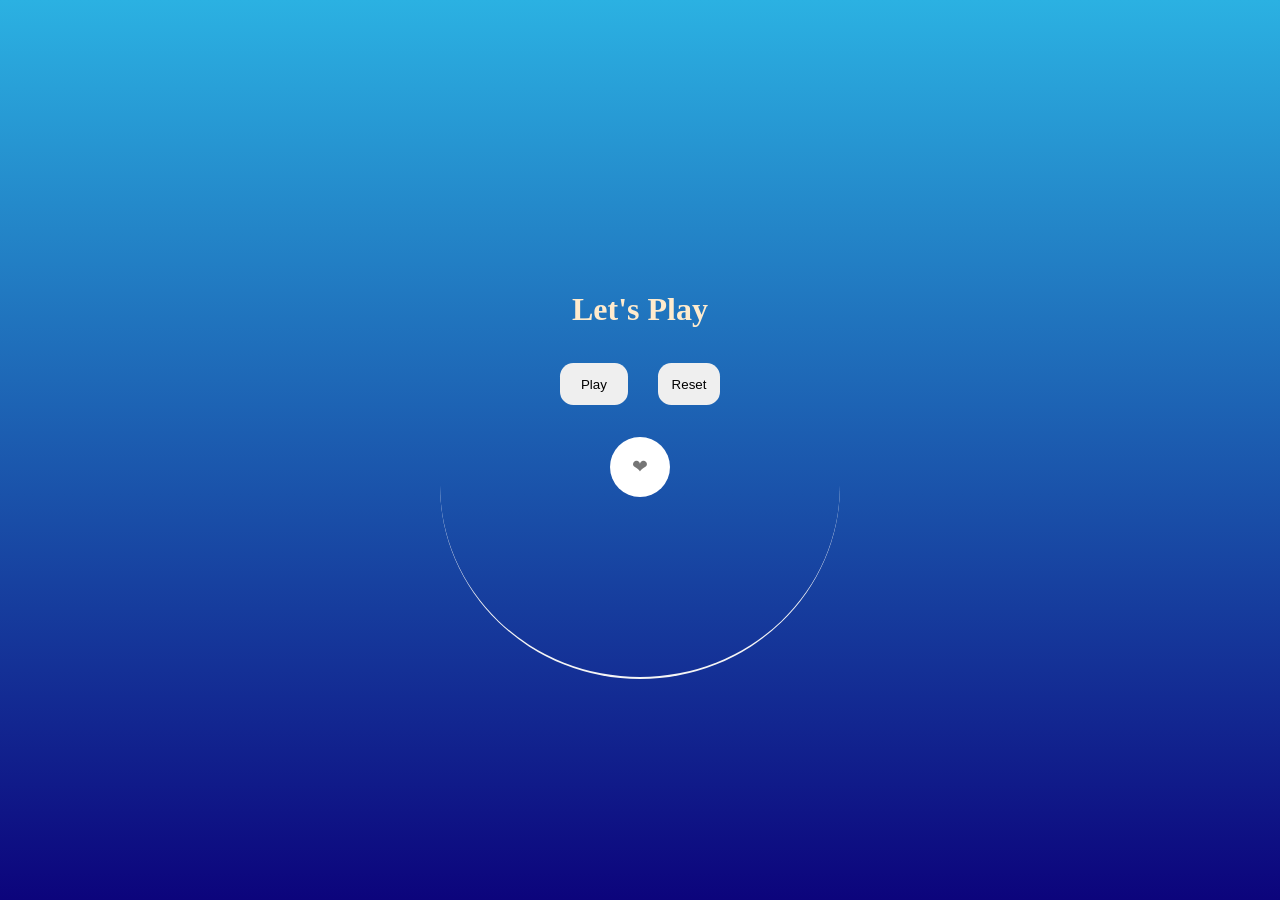
==== ticToe.html @ c7ca05dc "Add files via upload" ====
<!DOCTYPE html>
<html lang="en">

    <head>
        <meta charset="UTF-8">
        <meta name="viewport" content="width=device-width, initial-scale=1.0">
        <link rel="stylesheet" href="ticToe.css" />
        <link rel="stylesheet" href="bubble_animation.css">
        <title>TicTacToe</title>
        <script
            src="https://ajax.googleapis.com/ajax/libs/jquery/3.7.1/jquery.min.js"></script>
    </head>

    <body>
        <div class="wrap">
            <div class="circle"><span class="dot"></span></div>
            <div class="circle"><span class="dot"></span></div>
            <div class="circle"><span class="dot"></span></div>
            <div class="circle"><span class="dot"></span></div>
            <div class="circle"><span class="dot"></span></div>
            <div class="circle"><span class="dot"></span></div>
            <div class="circle"><span class="dot"></span></div>
            <div class="circle"><span class="dot"></span></div>
            <div class="circle"><span class="dot"></span></div>
            <div class="circle"><span class="dot"></span></div>
            <div class="circle"><span class="dot"></span></div>
            <div class="circle"><span class="dot"></span></div>
            <div class="circle"><span class="dot"></span></div>
            <div class="circle"><span class="dot"></span></div>
            <div class="circle"><span class="dot"></span></div>
            <div class="circle"><span class="dot"></span></div>
            <div class="circle"><span class="dot"></span></div>
        </div>
        <div class="action">
            <form action id="form">
                <h1 style="color:blanchedalmond">Let's Play</h1>
                <input type="submit" value="  Play  ">
                <input type="reset" value="Reset"><br>
                <input type="number" id="key" min="1" name="k-value"
                    placeholder="&#10084;" />
            </form>
            <div class="box" id="box">
            </div>
            <button id="reset">Reset</button>
        </div>
        <script src="../javascript/new_main.js" async></script>
        <script src="../javascript/onTouchAnim.js" async></script>
    </body>

</html>
<!-- This game page is created by Priyanshu Kumar, special thanks to Karan Wadhwa in solving condition check problem and providing relevant algorithm.  -->
---- ticToe.css ----
* {
    box-sizing: border-box;
}


html {
    font-size: 100%;
    width: 100%;
    height: auto;
    min-height: 100%;
    margin: 0;
    background: linear-gradient(180deg, rgb(43, 177, 226), rgb(12, 4, 124));
    background-repeat: no-repeat;
    background-size: cover;

}

/* body {
    background: linear-gradient(180deg, #04fafd, 5%, #119dff, 50%, #030423);
} */

.box {
    /* --letSize: 97vw; */
    width: 97vw;
    height: 97vw;
    max-width: 700px;
    max-height: 700px;
    margin: auto;
    padding: 1em;
    padding: auto;

    box-shadow: 0 0 6px 6px #d2d2d2;
    border-radius: 1em;
    /* display: flex; */
    /* flex-wrap: wrap; */
    user-select: none;
    display: none;
    /* font-size: calc(var(--letSize)/4); */
    /* font-size: 1em; */
    overflow-y: scroll;
    position: relative;
}

.box::-webkit-scrollbar {
    display: none;
}

@media only screen and (max-width:570px) {
    .box {
        width: 100vw;
        height: 100vw;
        max-width: 100%;
    }
}

.cell {
    /* --size: ; the size will be defined by js*/

    width: calc(var(--size));
    height: calc(var(--size));
    border-radius: calc(var(--size));
    display: inline-block;
    margin: 0;
    /* background: radial-gradient(rgb(8, 8, 241), rgb(5, 5, 116)); */
    background: linear-gradient(240deg, rgb(8, 8, 101), rgb(11, 11, 241), rgb(4, 4, 0));

    text-align: center;
    /* font-size: calc(var(--size)*18); */
    /* font-size: 1em; */
    vertical-align: middle;
    padding: auto;
    border: 2px solid white;
    color: aliceblue;
    font-size: calc(var(--font_size));
    font-weight: bold;
    font-family: Arial, Helvetica, sans-serif;
    /* font-family: 'Lucida Sans', 'Lucida Sans Regular', 'Lucida Grande', 'Lucida Sans Unicode', Geneva, Verdana, sans-serif; */

}

/* 
@keyframes font {
    from {
        font-size: 0px;
    }

    to {
        font-size: calc(var(--font_size));
    }
}

/* .cell:focus,
.cell:active,
.cell:hover  */
.cell {
    animation: font 1s linear 0s;
    animation-fill-mode: forwards;
}

button {
    display: none;
    margin: 2rem auto;
    padding: 2rem;
    border-radius: 50%;
    user-select: none;
    font-size: larger;
    font-weight: bold;
    color: rgb(4, 4, 177);
    border: none;
    transition: transform 1s ease-out 0s, color 0.5s ease-in 0s;
}

button:hover,
button:focus {
    background: radial-gradient(rgb(15, 41, 209), rgb(2, 4, 18));
    color: white;
    box-shadow: 0 0 4px 2px;
    transform: scale(1.5);
}

.action {
    padding: auto;
    text-align: center;
    position: relative;
    top: 30vh;
}

/*Touch Animations*/
.touch {
    width: 1px;
    height: 1px;
    border-radius: 50%;
    background: radial-gradient(transparent, rgba(245, 244, 247, 0.5));
    position: fixed;
    animation: ontouch 1.5s linear 1;
}

@keyframes ontouch {
    from {
        transform: scale(0);
        opacity: 0;
    }

    to {
        transform: scale(90);
        opacity: 1;
    }
}

input {
    padding: 1em;
    min-height: 40px;
    border-radius: 1em;
    border: none;
    display: inline-block;
    margin: 1em;
}

input[type='number'] {
    width: 60px;
    height: 60px;
    border-radius: 30px;
    /* max-width: 600px; */
    text-align: center;
    padding: .5em;
    font-family: 'Times New Roman', Times, serif;
    font-size: larger;

}

input[type='number']:hover {
    animation: rot 4s linear 0s infinite;
}

/* Chrome, Safari, Edge, Opera */
input::-webkit-outer-spin-button,
input::-webkit-inner-spin-button {
    -webkit-appearance: none;
    margin: 0;
}

input:focus {
    outline: none;
    /* transform: rotateZ(45deg); */
}

input:hover {
    box-shadow: 0px 0px 4px 4px #d2d2d2;
}

form {
    max-width: 400px;
    margin: auto;
    border-bottom: 2px solid whitesmoke;
    border-radius: 70%;
    padding-bottom: 10em;
}

@keyframes rot {
    from {
        transform: rotate(0deg) rotateY(0deg);
    }

    to {
        transform: rotate(360deg) rotateY(360deg);
    }
}
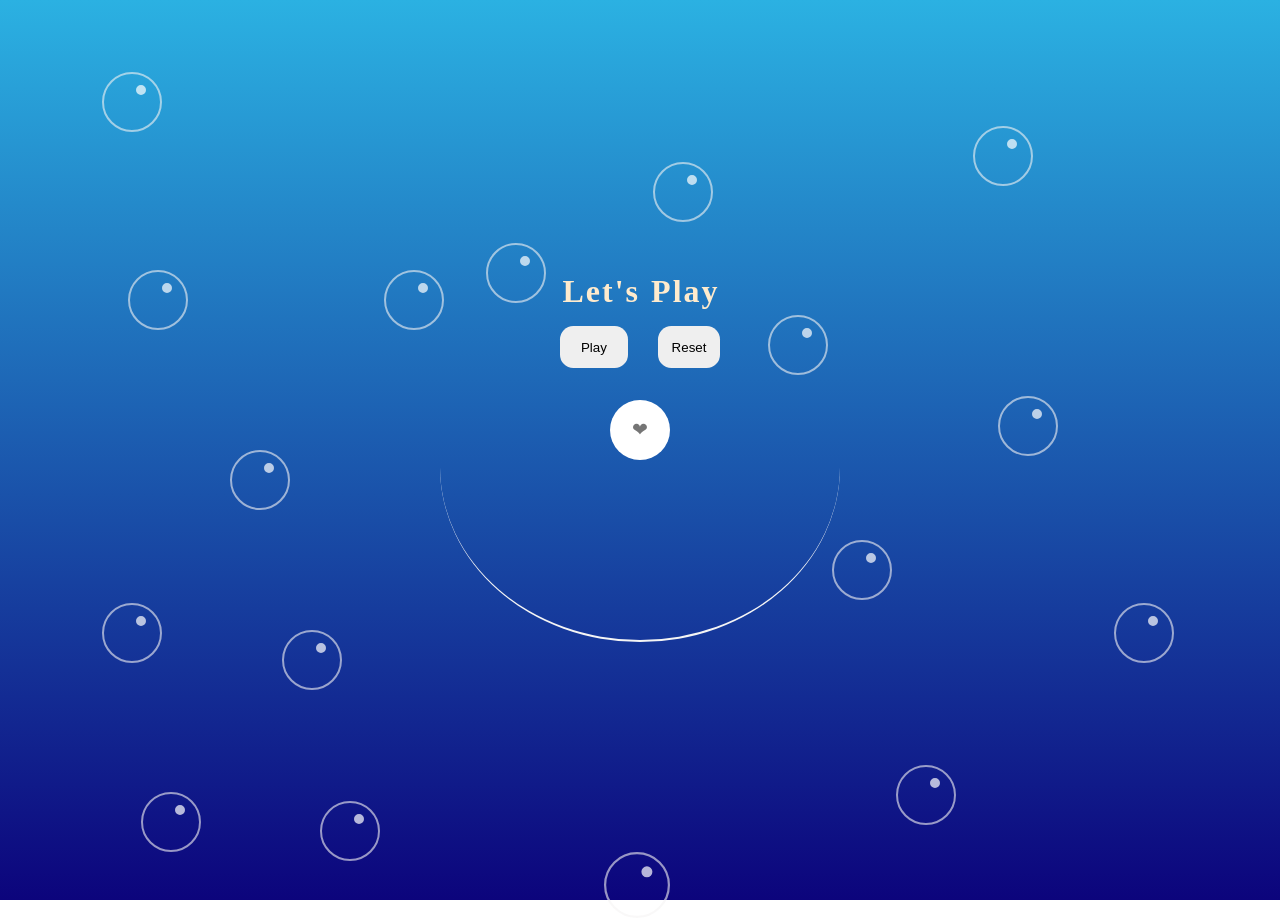
==== commit 713c455b: "new files" ====
--- a/ticToe.html
+++ b/ticToe.html
@@ -5,7 +5,7 @@
         <meta charset="UTF-8">
         <meta name="viewport" content="width=device-width, initial-scale=1.0">
         <link rel="stylesheet" href="ticToe.css" />
-        <link rel="stylesheet" href="bubble_animation.css">
+        <link rel="stylesheet" href="bubble_anim.css">
         <title>TicTacToe</title>
         <script
             src="https://ajax.googleapis.com/ajax/libs/jquery/3.7.1/jquery.min.js"></script>
@@ -32,19 +32,41 @@
             <div class="circle"><span class="dot"></span></div>
         </div>
         <div class="action">
-            <form action id="form">
-                <h1 style="color:blanchedalmond">Let's Play</h1>
-                <input type="submit" value="  Play  ">
-                <input type="reset" value="Reset"><br>
-                <input type="number" id="key" min="1" name="k-value"
+            <form id="form">
+                <h1 style="color:blanchedalmond">
+                    <span class="bounce"
+                        style="animation-delay: 0s;animation-duration: 3.5s;">L</span>
+                    <span class="bounce"
+                        style="animation-delay: 1s;animation-duration: 3s;">e</span>
+                    <span class="bounce"
+                        style="animation-delay: 2s; animation-duration: 3s;">t</span>
+                    <span class="bounce"
+                        style="animation-delay: 3s; animation-duration: 3s;">'</span>
+                    <span class="bounce"
+                        style="animation-delay: 4s; animation-duration: 3s;">s</span>
+                    <span class="bounce">&ThickSpace;</span>
+                    <span class="bounce"
+                        style="animation-delay: 5s; animation-duration: 4s;">P</span>
+                    <span class="bounce"
+                        style="animation-delay: 6s; animation-duration: 3s;">l</span>
+                    <span class="bounce"
+                        style="animation-delay: 7s; animation-duration: 2s;">a</span>
+                    <span class="bounce"
+                        style="animation-delay: 8s; animation-duration: 1s;">y</span>
+                </h1>
+                <input type="submit" value="  Play  " id="inp_sub"
+                    class="input inp eyeSrink">
+                <input type="reset" value="Reset" id="inp_res" class="input inp"><br>
+                <input type="number" id="key" name="k-value"
+                    class="input inp rotate"
                     placeholder="&#10084;" />
             </form>
             <div class="box" id="box">
             </div>
             <button id="reset">Reset</button>
         </div>
-        <script src="../javascript/new_main.js" async></script>
-        <script src="../javascript/onTouchAnim.js" async></script>
+        <script src="javascript/ticToe_main.js" async></script>
+        <script src="javascript/onTouchAnim.js" async></script>
     </body>
 
 </html>
--- a/ticToe.css
+++ b/ticToe.css
@@ -18,6 +18,35 @@
 /* body {
     background: linear-gradient(180deg, #04fafd, 5%, #119dff, 50%, #030423);
 } */
+
+h1 {
+    line-height: 0px;
+    word-spacing: -6px;
+}
+
+.bounce,
+.bounce:hover {
+    display: inline-block;
+    position: relative;
+    animation: ups 2s linear 1s;
+    /* transform: translateY(-20px);*/
+    transition: animation 1s linear;
+    /* color: rgb(0, 128, 255) */
+}
+
+@keyframes ups {
+    0% {
+        transform: translateY(0) rotate(-20deg);
+    }
+
+    50% {
+        transform: translateY(-30px) rotate(20deg);
+    }
+
+    100% {
+        transform: translateY(0) rotate(-20deg);
+    }
+}
 
 .box {
     /* --letSize: 97vw; */
@@ -62,12 +91,12 @@
     display: inline-block;
     margin: 0;
     /* background: radial-gradient(rgb(8, 8, 241), rgb(5, 5, 116)); */
-    background: linear-gradient(240deg, rgb(8, 8, 101), rgb(11, 11, 241), rgb(4, 4, 0));
-
+    background: linear-gradient(240deg, rgb(5, 5, 72), rgb(11, 11, 241), rgb(4, 4, 0));
     text-align: center;
     /* font-size: calc(var(--size)*18); */
     /* font-size: 1em; */
     vertical-align: middle;
+    /* padding: 15%; */
     padding: auto;
     border: 2px solid white;
     color: aliceblue;
@@ -75,10 +104,11 @@
     font-weight: bold;
     font-family: Arial, Helvetica, sans-serif;
     /* font-family: 'Lucida Sans', 'Lucida Sans Regular', 'Lucida Grande', 'Lucida Sans Unicode', Geneva, Verdana, sans-serif; */
-
-}
-
-/* 
+    /* font-size: calc(var(--font-size)); */
+    /* transition: background 2s linear; */
+}
+
+
 @keyframes font {
     from {
         font-size: 0px;
@@ -93,8 +123,13 @@
 .cell:active,
 .cell:hover  */
 .cell {
-    animation: font 1s linear 0s;
+    animation: 1s linear 0s;
     animation-fill-mode: forwards;
+
+}
+
+.cell:hover {
+    background: linear-gradient(240deg, rgb(11, 11, 241), rgb(4, 4, 40), rgb(8, 8, 141));
 }
 
 button {
@@ -132,7 +167,7 @@
     border-radius: 50%;
     background: radial-gradient(transparent, rgba(245, 244, 247, 0.5));
     position: fixed;
-    animation: ontouch 1.5s linear 1;
+    animation: ontouch 1s linear 1;
 }
 
 @keyframes ontouch {
@@ -147,13 +182,24 @@
     }
 }
 
-input {
+form {
+    max-width: 400px;
+    margin: auto;
+    border-bottom: 2px solid whitesmoke;
+    border-radius: 70%;
+    padding-bottom: 10em;
+    transition: border-radius 1s linear;
+}
+
+.input {
     padding: 1em;
     min-height: 40px;
     border-radius: 1em;
     border: none;
     display: inline-block;
     margin: 1em;
+    font-family: sans-serif;
+
 }
 
 input[type='number'] {
@@ -161,15 +207,24 @@
     height: 60px;
     border-radius: 30px;
     /* max-width: 600px; */
-    text-align: center;
     padding: .5em;
     font-family: 'Times New Roman', Times, serif;
     font-size: larger;
-
-}
-
-input[type='number']:hover {
+    text-align: center;
+}
+
+.rotate:hover {
     animation: rot 4s linear 0s infinite;
+}
+
+@keyframes rot {
+    from {
+        transform: rotate(0deg) rotateY(0deg);
+    }
+
+    to {
+        transform: rotate(360deg) rotateY(360deg);
+    }
 }
 
 /* Chrome, Safari, Edge, Opera */
@@ -184,24 +239,53 @@
     /* transform: rotateZ(45deg); */
 }
 
-input:hover {
+.inp:hover {
     box-shadow: 0px 0px 4px 4px #d2d2d2;
 }
 
-form {
-    max-width: 400px;
-    margin: auto;
-    border-bottom: 2px solid whitesmoke;
-    border-radius: 70%;
-    padding-bottom: 10em;
-}
-
-@keyframes rot {
-    from {
-        transform: rotate(0deg) rotateY(0deg);
-    }
-
-    to {
-        transform: rotate(360deg) rotateY(360deg);
-    }
-}+
+
+
+/* 
+input[type="submit"] {
+    transition: transform 1s cubic-bezier(0.16, 0.5, 0, 1);
+} */
+
+.eyeSrink:hover {
+    transform: scaleY(0.5) scaleX(1.2);
+    transition: transform 1s cubic-bezier(0.16, 0.5, 0, 1);
+}
+
+.eyeShort:hover,
+.eyeShort:active {
+    padding-left: 0.2em;
+    padding-right: 0.2em;
+    transition: scale(1.2);
+}
+
+
+
+
+
+
+/* .leftEye:hover {
+    padding-left: 0.1em;
+    transform: scale(1.1);
+}
+
+.rightEye:hover {
+    padding-right: 0.1em;
+    transform: scale(1.1);
+} */
+
+
+
+
+/* input[type="reset"] {
+    transition: transform 2s cubic-bezier(0.25, 0.46, 0.45, 0.94)
+}
+
+input[type="reset"]:active,
+input[type="reset"]:hover {
+    transform: scaleX(.7) scaleY(1.5);
+} */
--- a/bubble_anim.css
+++ b/bubble_anim.css
@@ -0,0 +1,139 @@
+.circle {
+    position: absolute;
+    border: 2px solid rgba(245, 244, 244, 0.6);
+    width: 60px;
+    height: 60px;
+    border-radius: 60%;
+    top: 30%;
+    left: 30%;
+    animation: bubble 4s linear infinite;
+}
+
+.circle .dot {
+    width: 4px;
+    height: 4px;
+    border: 5px solid rgba(255, 255, 255, 0.7);
+    border-radius: 60%;
+    position: absolute;
+    top: 20%;
+    right: 25%;
+}
+
+@keyframes bubble {
+    from {
+        transform: scale(0) translateY(0) rotate(30deg);
+    }
+
+    to {
+        transform: scale(1.3) translateY(-100px) rotate(320deg);
+    }
+}
+
+.circle:nth-child(1) {
+    top: 88%;
+    left: 11%;
+    animation-duration: 11s;
+}
+
+.circle:nth-child(2) {
+    top: 70%;
+    left: 22%;
+    animation-duration: 7s;
+}
+
+.circle:nth-child(3) {
+    top: 50%;
+    left: 18%;
+    animation-duration: 4s;
+}
+
+.circle:nth-child(4) {
+    top: 60%;
+    left: 65%;
+    animation-duration: 8s;
+}
+
+.circle:nth-child(5) {
+    top: 44%;
+    left: 78%;
+    animation-duration: 6s;
+}
+
+.circle:nth-child(6) {
+    top: 27%;
+    left: 38%;
+    animation-duration: 9s;
+}
+
+/* .circle:nth-child(17) {
+    top: 70%;
+    left: 46%;
+    animation: none;
+}
+
+.circle:nth-child(17) .dot {
+    border: 2px solid rgba(255, 255, 255, 0.7);
+    width: 1em;
+    height: 1em;
+} */
+
+.circle:nth-child(7) {
+    top: 85%;
+    left: 70%;
+    animation-duration: 6s;
+}
+
+.circle:nth-child(8) {
+    top: 30%;
+    left: 10%;
+    animation-duration: 16s;
+}
+
+.circle:nth-child(9) {
+    top: 67%;
+    left: 87%;
+    animation-duration: 13s;
+}
+
+.circle:nth-child(10) {
+    top: 35%;
+    left: 60%;
+    animation-duration: 8s;
+}
+
+.circle:nth-child(11) {
+    top: 95%;
+    left: 50%;
+    transform: scale(1.1) translate(-30px);
+    animation-duration: 4s;
+}
+
+.circle:nth-child(12) {
+    top: 14%;
+    left: 76%;
+    animation-duration: 19s;
+}
+
+.circle:nth-child(13) {
+    top: 8%;
+    left: 8%;
+    animation-duration: 9s;
+}
+
+.circle:nth-child(14) {
+    top: 18%;
+    left: 51%;
+    animation-duration: 15s;
+}
+
+.circle:nth-child(15) {
+    top: 67%;
+    left: 8%;
+    animation-duration: 3s;
+}
+
+.circle:nth-child(16) {
+    top: 89%;
+    left: 25%;
+    animation-duration: 2s;
+}
